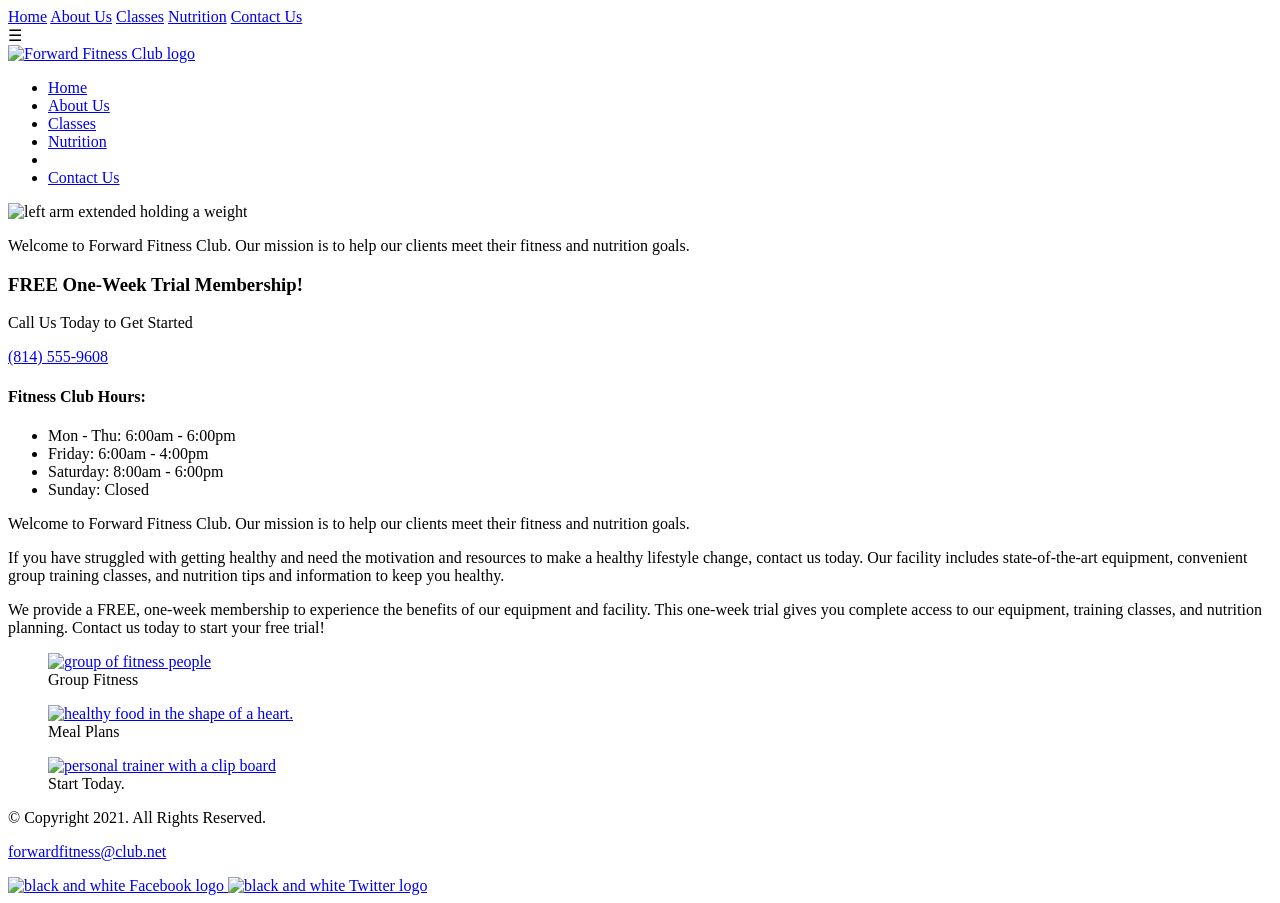
==== index.html @ fe1c2a9a "Add files via upload" ====
<!DOCTYPE html>
<!--This website template was created by Isaac Valdes based on the assignments and instructions provided by Mr. Kelley in CMP 130-->
<html lang="en">
    <head>
        <!-- Title -->
        <title>Complete Fitness - Free Trial | Forward Fitness</title>

        <!-- Meta Tags -->
        <meta charset="UTF-8">
        <meta http-equiv="X-UA-Compatible" content="IE=edge">
        <meta name="viewport" content="width=device-width, initial-scale=1.0">
        <meta name="description" content="The Forward Fitness Club is an elite fitness center dedicated to helping clients achieve their fitness and nutrition goals.">

        <!-- Links -->
        <link rel="stylesheet" href="css/minifiedcss.css">
        <link rel="preconnect" href="https://fonts.googleapis.com">
        <link rel="preconnect" href="https://fonts.gstatic.com" crossorigin>
        <link href="https://fonts.googleapis.com/css2?family=Francois+One&family=Roboto+Slab&display=swap" rel="stylesheet"> 
        <link rel="shortcut icon" href="images/images/favicon.ico">
        <link rel="icon" type="image/png" sizes="32x32" href="images/images/favicon-32.png">
        <link rel="apple-touch-icon" sizes="180x180" href="images/images/apple-touch-icon.png">
        <link rel="icon" sizes="192x192" href="images/images/android-chrome-192.png">
      </head>
<body>

	<div id="container">

        <!-- Mobile Nav-->
        <nav class="mobile-nav">
            <div id="menu-links">
                <a href="index.html">Home</a> 
                <a href="about.html">About Us</a> 
                <a href="classes.html">Classes</a> 
                <a href="nutrition.html">Nutrition</a> 
                <a href="contact.html">Contact Us</a>
            </div>
            <a class="menu-icon" onclick="hamburger()">
                <div>&#9776;</div>
            </a>
        </nav>

		<!-- Use the header area for the website name or logo -->
		<header id="fcc-logo">
			<a href="index.html"><img src="images/images/forward-fitness-logo.png" alt="Forward Fitness Club logo"></a>
		</header>
		
		<!-- Use the nav area to add hyperlinks to other pages within the website -->

        <!-- Tablet Desktop Nav -->
    <nav class="tablet-desktop">
        <ul>
      <li><a href="index.html">Home</a></li> 
      <li><a href="about.html">About Us</a></li> 
      <li><a href="classes.html">Classes</a></li> 
      <li><a href="nutrition.html">Nutrition</a><li> 
      <li><a href="contact.html">Contact Us</a></li>
  </ul>
    </nav>
        
        <!-- Hero Image -->
        <div id="hero" class="tablet-desktop">
            <img src="images/images/hero-image.jpg" alt="left arm extended holding a weight">
        </div>
		
		<!-- Use the main area to add the main content of the webpage -->
		<main>
            
            <div class="mobile">
                
                <p>Welcome to Forward Fitness Club. Our mission is to  help our clients meet their fitness and nutrition goals.</p> 
                
                <h3>FREE One-Week Trial Membership!</h3>
                <p>Call Us Today to Get Started</p>
                <p class="tel-link"><a href="tel:8145559608">(814) 555-9608</a></p>
                
                <h4>Fitness Club Hours:</h4>
                <ul class="hours">
			         <li>Mon - Thu: 6:00am - 6:00pm</li>
			         <li>Friday: 6:00am - 4:00pm</li>
			         <li>Saturday: 8:00am - 6:00pm</li>
			         <li>Sunday: Closed</li>
                </ul>
            
            </div>
            
            <div class="tablet-desktop">
		
                <p>Welcome to Forward Fitness Club. Our mission is to  help our clients meet their fitness and nutrition goals.</p> 

                <p>If you have struggled with getting healthy and need the motivation and resources to make a healthy lifestyle change, contact us today. Our facility includes state-of-the-art equipment, convenient group training classes, and nutrition tips and information to keep you healthy.</p> 

                <p>We provide a FREE, one-week membership to experience the benefits of our equipment and facility. This one-week trial gives you complete access to our equipment, training classes, and nutrition planning. Contact us today to <span class="action">start your free trial!</span></p> 
                
            </div>
			<div class="grid">
                <figure class="frame">
                    <a href="classes.html"><img src="images/images/fitness-group.jpg" alt="group of fitness people"></a>
                    <figcaption class="pic-text">Group Fitness</figcaption>
                </figure>
                <figure class="frame">
                    <a href="nutrition.html"><img src="images/images/food-heart.jpg" alt="healthy food in the shape of a heart."></a>
                    <figcaption class="pic-text">Meal Plans</figcaption>
                </figure>
                <figure class="frame">
                    <a href="nutrition.html"><img src="images/images/personal-trainer.jpg" alt="personal trainer with a clip board"></a>
                    <figcaption class="pic-text">Start Today.</figcaption>
                </figure>
            </div>
		</main>
		
		<!-- Use the footer area to add webpage footer content -->
		<footer>
            <div class="copyright">
                <p>&copy; Copyright 2021. All Rights Reserved.</p>
                <p><a href="mailto:forwardfitness@club.net">forwardfitness@club.net</a></p>
            </div>

            <div class="social">
                <a href="https://www.facebook.com/fwdfitclub.net" target="blank">
                    <img src="images/images/facebook-logo.png" alt="black and white Facebook logo">
                </a>
                <a href="https://twitter.com/fwdfitclub" target="blank">
                    <img src="images/images/twitter-logo.png" alt="black and white Twitter logo">
                </a>
            </div>
		</footer>
	
	</div>
	<script src="scripts/script.js"></script>
</body>
</html>
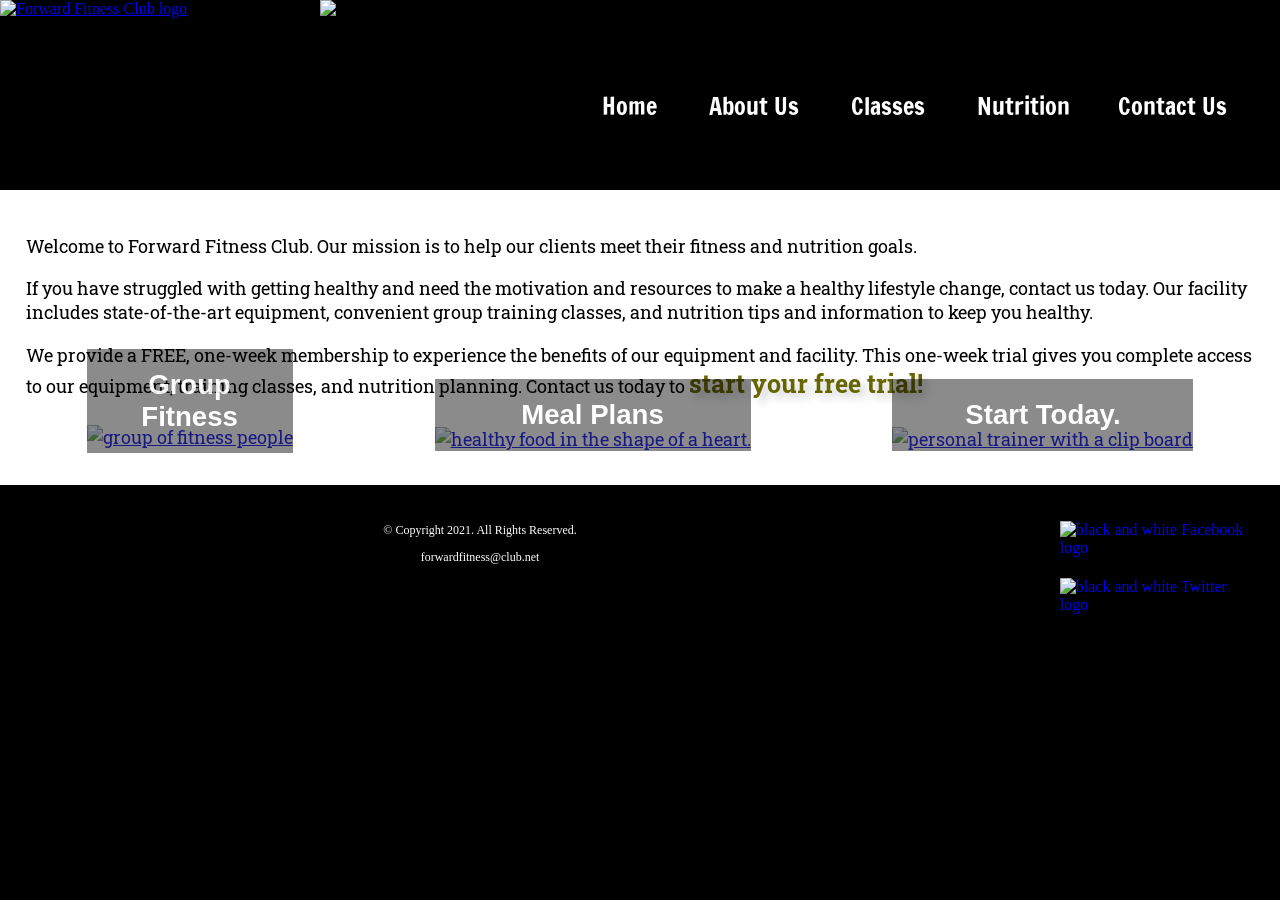
==== commit 0156c63e: "Update index.html" ====
--- a/index.html
+++ b/index.html
@@ -12,8 +12,8 @@
         <meta name="description" content="The Forward Fitness Club is an elite fitness center dedicated to helping clients achieve their fitness and nutrition goals.">
 
         <!-- Links -->
-        <link rel="stylesheet" href="css/minifiedcss.css">
-        <link rel="preconnect" href="https://fonts.googleapis.com">
+    	<link rel="stylesheet" href="minifiedcss.css">        
+		<link rel="preconnect" href="https://fonts.googleapis.com">
         <link rel="preconnect" href="https://fonts.gstatic.com" crossorigin>
         <link href="https://fonts.googleapis.com/css2?family=Francois+One&family=Roboto+Slab&display=swap" rel="stylesheet"> 
         <link rel="shortcut icon" href="images/images/favicon.ico">
@@ -128,4 +128,4 @@
 	</div>
 	<script src="scripts/script.js"></script>
 </body>
-</html>+</html>
--- a/minifiedcss.css
+++ b/minifiedcss.css
@@ -0,0 +1 @@
+body,header,nav,main,footer,h1,div,img,ul,figure,figcaption,section,article,audio,video{margin:0;padding:0;border:0}body{background-color:#000}img,video{max-width:100%;display:block}*{box-sizing:border-box}header{top:0;background-color:#000;height:190px}header img{margin:0 auto}.mobile-nav a{color:#fff;font-family:'Francois One',sans-serif;text-align:center;font-size:2em;text-decoration:none;padding:3%;display:block}.mobile-nav a.menu-icon{display:block;position:absolute;right:0;top:0}video{margin:0 auto 4%}.mobile{display:block}.tablet-desktop,#menu-links{display:none}main{background-color:#fff;padding:2%;font-size:1.15em;font-family:'Roboto Slab',serif}.mobile h3{text-shadow:5px 5px 8px #ccc}article{padding:2%}article h3{text-align:center}article img{margin:0 auto}article ul{margin-left:10%}article:nth-of-type(2){background-color:rgba(204,204,204,.3)}.tel-link{background-color:#404040;padding:2%;margin:0 auto;width:80%;text-align:center;border-radius:5px}.tel-link a{color:#fff;text-decoration:none;font-size:1.5em;display:block}.hours{margin-left:10%}.action{font-size:1.35em;color:#660;font-weight:700;text-shadow:5px 5px 8px #ccc}.frame{position:relative;max-width:450px;margin:2% auto}.pic-text{position:absolute;bottom:0;background:rgba(0,0,0,.5);color:#fff;width:100%;padding:20px;text-align:center;font-family:Verdana,Arial,sans-serif;font-size:1.5em;font-weight:700}#weights,#cardio,#training{margin:0 2%}.round{border-radius:8px}.external-link{color:#660;font-weight:700;text-decoration:none}#contact{text-align:center}#contact .contact-email-link{color:#660;text-decoration:none}.map{border:2px solid #000;width:95%;height:50%}#form{margin-top:2%;background-color:#f2f2f2;padding:2%}#form h2{text-align:center}fieldset,input,select,textarea{margin-bottom:2%}fieldset legend{font-weight:700;font-size:1.25em}label{display:block;padding-top:3%}form #submit{margin:0 auto;border:none;display:block;padding:2%;background-color:#b3b3b3;font-size:1em;border-radius:10px}footer .copyright{font-size:.75em;text-align:center;color:#fff;padding:2% 4%;float:left;width:75%}footer p a{color:#fff;text-decoration:none}.social{float:right;width:20%;padding:2%}.social img{display:inline-block;padding:5%}@media screen and (min-width:630px),print{.tablet-desktop{display:block}.mobile,.mobile-nav{display:none}header{padding-bottom:2%}nav{padding:1%;margin-bottom:1%}nav ul{list-style-type:none;text-align:center}nav li{font-size:1.5em;font-family:'Francois One',sans-serif;border-top:none;display:inline-block;border-right:1px solid #fff}nav li:last-child{border-right:none}nav li a{padding:.1em .75em;display:block;color:#fff;text-decoration:none}main ul{margin:0 0 4% 10%}.grid{display:grid;grid-template-columns:auto auto auto;grid-gap:20px}.pic-text{font-size:1em;padding:10px}aside{text-align:center;font-size:1.25em;font-style:italic;font-weight:700;padding:2%;background-color:rgba(204,204,204,.5);box-shadow:5px 5px 8px #000;text-shadow:5px 5px 5px #b3b3b3;border-radius:0 15px}.grid-item4{grid-column:1 / span 3}#exercises{border-top:1px solid #000;border-bottom:1px solid #000;background:linear-gradient(to right,#ccc,#fff);background-color:#f2f2f2;padding:1% 2%}.offer:hover{transform:scale(1.25);cursor:pointer}#exercises dt{font-weight:700}#exercises dd{padding:.5% 1% 2% 0}.viewex{font-weight:700;cursor:pointer}#example{display:none}.tel-num{font-size:1.25em}.map{width:600px;height:450px}table{border:1px solid #000;border-collapse:collapse;margin:0 auto;width:100%}caption{font-size:1.5em;font-weight:700;padding:1%}th,td{border:1px solid #000;padding:2%}th{background-color:#000;color:#fff;font-size:1.15em}tr:nth-child(odd){background-color:#ccc}form{width:70%;margin:0 auto}@-webkit-keyframes text-animation{0%{font-size:1em}50%{font-size:2em}100%{font-size:1.35em}}@keyframes text-animation{0%{font-size:1em}50%{font-size:2em}100%{font-size:1.35em}}figcaption{-webkit-animation-name:text-animation;animation-name:text-animation;-webkit-animation-delay:3s;animation-delay:3s;-webkit-animation-duration:5s;animation-duration:5s}}@media screen and (min-width:1051px),print{header{width:25%;float:left;padding-bottom:0}nav{float:right;width:70%;margin:4em 1em 0 0}nav ul{text-align:right}nav li{border:none}nav li a{padding:.5em 1em}nav li a:hover{color:#000;background-color:#fff;transform:scale(1.3)}main{clear:left}main h1{font-size:1.8em}article h3{font-size:1.75em}.pic-text{font-size:1.5em;padding:20px}.frame{opacity:.9}.frame:hover{opacity:1;box-shadow:8px 8px 10px gray;transform:translateY(10px)}#weights,#cardio,#training{width:29%;float:left;margin:0 2%}#exercises{clear:left}form{width:auto}.form-grid{display:grid;grid-template-columns:auto auto auto;grid-gap:20px}.btn{grid-column:1 / span 3}}@media screen and (min-width:1921px){#container{width:1920px;margin:0 auto}table{width:80%}}@media print{body{background-color:#fff;color:#000}}
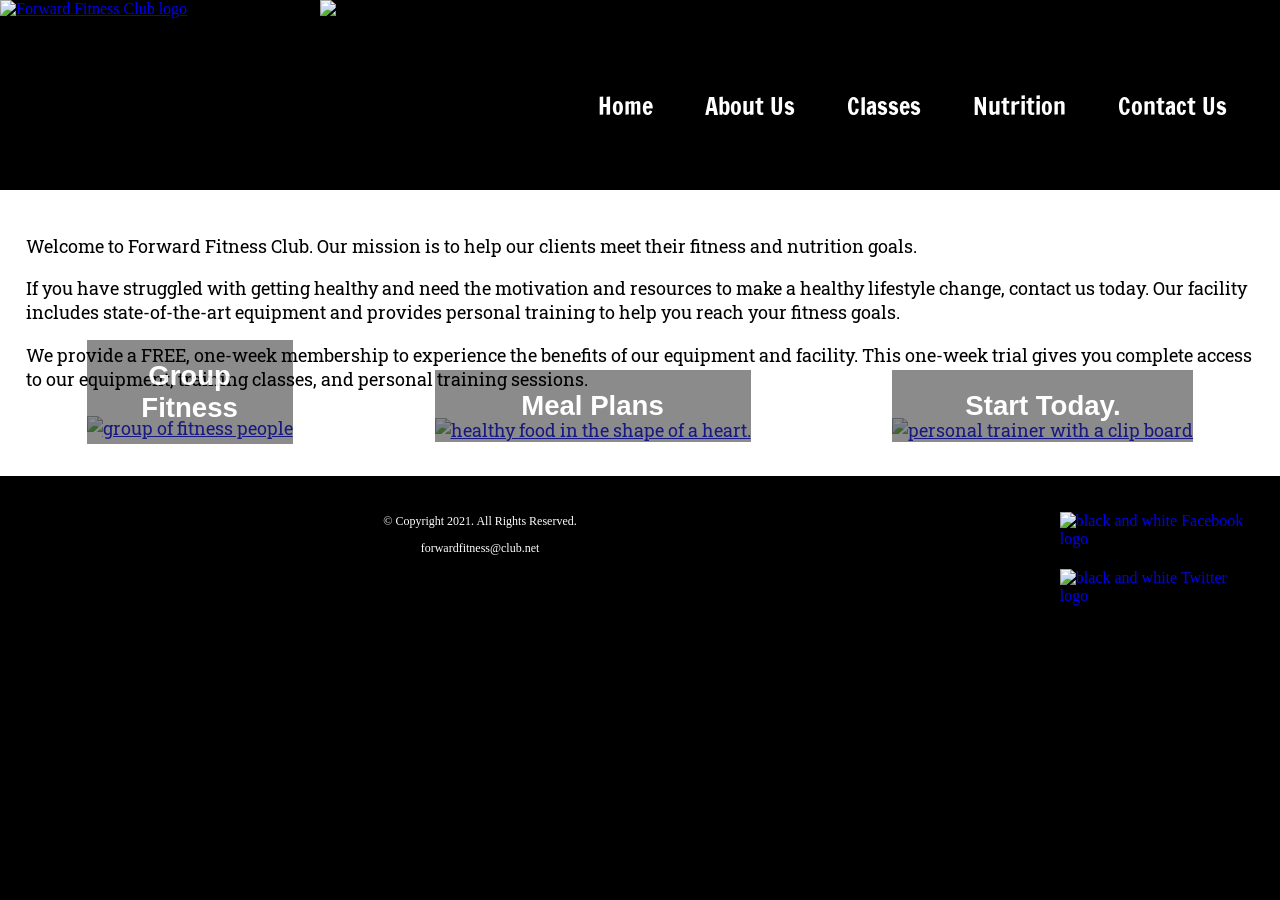
==== commit 99996230: "Fix HTML errors: close unclosed li tags, fix target attributes, and correct CSS path" ====
--- a/index.html
+++ b/index.html
@@ -1,131 +1,131 @@
-<!DOCTYPE html>
-<!--This website template was created by Isaac Valdes based on the assignments and instructions provided by Mr. Kelley in CMP 130-->
-<html lang="en">
-    <head>
-        <!-- Title -->
-        <title>Complete Fitness - Free Trial | Forward Fitness</title>
-
-        <!-- Meta Tags -->
-        <meta charset="UTF-8">
-        <meta http-equiv="X-UA-Compatible" content="IE=edge">
-        <meta name="viewport" content="width=device-width, initial-scale=1.0">
-        <meta name="description" content="The Forward Fitness Club is an elite fitness center dedicated to helping clients achieve their fitness and nutrition goals.">
-
-        <!-- Links -->
-    	<link rel="stylesheet" href="minifiedcss.css">        
-		<link rel="preconnect" href="https://fonts.googleapis.com">
-        <link rel="preconnect" href="https://fonts.gstatic.com" crossorigin>
-        <link href="https://fonts.googleapis.com/css2?family=Francois+One&family=Roboto+Slab&display=swap" rel="stylesheet"> 
-        <link rel="shortcut icon" href="images/images/favicon.ico">
-        <link rel="icon" type="image/png" sizes="32x32" href="images/images/favicon-32.png">
-        <link rel="apple-touch-icon" sizes="180x180" href="images/images/apple-touch-icon.png">
-        <link rel="icon" sizes="192x192" href="images/images/android-chrome-192.png">
-      </head>
-<body>
-
-	<div id="container">
-
-        <!-- Mobile Nav-->
-        <nav class="mobile-nav">
-            <div id="menu-links">
-                <a href="index.html">Home</a> 
-                <a href="about.html">About Us</a> 
-                <a href="classes.html">Classes</a> 
-                <a href="nutrition.html">Nutrition</a> 
-                <a href="contact.html">Contact Us</a>
-            </div>
-            <a class="menu-icon" onclick="hamburger()">
-                <div>&#9776;</div>
-            </a>
-        </nav>
-
-		<!-- Use the header area for the website name or logo -->
-		<header id="fcc-logo">
-			<a href="index.html"><img src="images/images/forward-fitness-logo.png" alt="Forward Fitness Club logo"></a>
-		</header>
-		
-		<!-- Use the nav area to add hyperlinks to other pages within the website -->
-
-        <!-- Tablet Desktop Nav -->
-    <nav class="tablet-desktop">
-        <ul>
-      <li><a href="index.html">Home</a></li> 
-      <li><a href="about.html">About Us</a></li> 
-      <li><a href="classes.html">Classes</a></li> 
-      <li><a href="nutrition.html">Nutrition</a><li> 
-      <li><a href="contact.html">Contact Us</a></li>
-  </ul>
-    </nav>
-        
-        <!-- Hero Image -->
-        <div id="hero" class="tablet-desktop">
-            <img src="images/images/hero-image.jpg" alt="left arm extended holding a weight">
-        </div>
-		
-		<!-- Use the main area to add the main content of the webpage -->
-		<main>
-            
-            <div class="mobile">
-                
-                <p>Welcome to Forward Fitness Club. Our mission is to  help our clients meet their fitness and nutrition goals.</p> 
-                
-                <h3>FREE One-Week Trial Membership!</h3>
-                <p>Call Us Today to Get Started</p>
-                <p class="tel-link"><a href="tel:8145559608">(814) 555-9608</a></p>
-                
-                <h4>Fitness Club Hours:</h4>
-                <ul class="hours">
-			         <li>Mon - Thu: 6:00am - 6:00pm</li>
-			         <li>Friday: 6:00am - 4:00pm</li>
-			         <li>Saturday: 8:00am - 6:00pm</li>
-			         <li>Sunday: Closed</li>
-                </ul>
-            
-            </div>
-            
-            <div class="tablet-desktop">
-		
-                <p>Welcome to Forward Fitness Club. Our mission is to  help our clients meet their fitness and nutrition goals.</p> 
-
-                <p>If you have struggled with getting healthy and need the motivation and resources to make a healthy lifestyle change, contact us today. Our facility includes state-of-the-art equipment, convenient group training classes, and nutrition tips and information to keep you healthy.</p> 
-
-                <p>We provide a FREE, one-week membership to experience the benefits of our equipment and facility. This one-week trial gives you complete access to our equipment, training classes, and nutrition planning. Contact us today to <span class="action">start your free trial!</span></p> 
-                
-            </div>
-			<div class="grid">
-                <figure class="frame">
-                    <a href="classes.html"><img src="images/images/fitness-group.jpg" alt="group of fitness people"></a>
-                    <figcaption class="pic-text">Group Fitness</figcaption>
-                </figure>
-                <figure class="frame">
-                    <a href="nutrition.html"><img src="images/images/food-heart.jpg" alt="healthy food in the shape of a heart."></a>
-                    <figcaption class="pic-text">Meal Plans</figcaption>
-                </figure>
-                <figure class="frame">
-                    <a href="nutrition.html"><img src="images/images/personal-trainer.jpg" alt="personal trainer with a clip board"></a>
-                    <figcaption class="pic-text">Start Today.</figcaption>
-                </figure>
-            </div>
-		</main>
-		
-		<!-- Use the footer area to add webpage footer content -->
-		<footer>
-            <div class="copyright">
-                <p>&copy; Copyright 2021. All Rights Reserved.</p>
-                <p><a href="mailto:forwardfitness@club.net">forwardfitness@club.net</a></p>
-            </div>
-
-            <div class="social">
-                <a href="https://www.facebook.com/fwdfitclub.net" target="blank">
-                    <img src="images/images/facebook-logo.png" alt="black and white Facebook logo">
-                </a>
-                <a href="https://twitter.com/fwdfitclub" target="blank">
-                    <img src="images/images/twitter-logo.png" alt="black and white Twitter logo">
-                </a>
-            </div>
-		</footer>
-	
-	</div>
-	<script src="scripts/script.js"></script>
-</body>
-</html>
+<!DOCTYPE html>
+<!--This website template was created by Isaac Valdes based on the assignments and instructions provided by Mr. Kelley in CMP 130-->
+<html lang="en">
+    <head>
+        <!-- Title -->
+        <title>Complete Fitness - Free Trial | Forward Fitness</title>
+
+        <!-- Meta Tags -->
+        <meta charset="UTF-8">
+        <meta http-equiv="X-UA-Compatible" content="IE=edge">
+        <meta name="viewport" content="width=device-width, initial-scale=1.0">
+        <meta name="description" content="The Forward Fitness Club is an elite fitness center dedicated to helping clients achieve their fitness and nutrition goals.">
+
+        <!-- Links -->
+        <link rel="stylesheet" href="minifiedcss.css">
+        <link rel="preconnect" href="https://fonts.googleapis.com">
+        <link rel="preconnect" href="https://fonts.gstatic.com" crossorigin>
+        <link href="https://fonts.googleapis.com/css2?family=Francois+One&family=Roboto+Slab&display=swap" rel="stylesheet"> 
+        <link rel="shortcut icon" href="images/images/favicon.ico">
+        <link rel="icon" type="image/png" sizes="32x32" href="images/images/favicon-32.png">
+        <link rel="apple-touch-icon" sizes="180x180" href="images/images/apple-touch-icon.png">
+        <link rel="icon" sizes="192x192" href="images/images/android-chrome-192.png">
+      </head>
+<body>
+
+	<div id="container">
+
+        <!-- Mobile Nav-->
+        <nav class="mobile-nav">
+            <div id="menu-links">
+                <a href="index.html">Home</a> 
+                <a href="about.html">About Us</a> 
+                <a href="classes.html">Classes</a> 
+                <a href="nutrition.html">Nutrition</a> 
+                <a href="contact.html">Contact Us</a>
+            </div>
+            <a class="menu-icon" onclick="hamburger()">
+                <div>&#9776;</div>
+            </a>
+        </nav>
+
+		<!-- Use the header area for the website name or logo -->
+		<header id="fcc-logo">
+			<a href="index.html"><img src="images/images/forward-fitness-logo.png" alt="Forward Fitness Club logo"></a>
+		</header>
+		
+		<!-- Use the nav area to add hyperlinks to other pages within the website -->
+
+        <!-- Tablet Desktop Nav -->
+    <nav class="tablet-desktop">
+        <ul>
+      <li><a href="index.html">Home</a></li> 
+      <li><a href="about.html">About Us</a></li> 
+      <li><a href="classes.html">Classes</a></li> 
+      <li><a href="nutrition.html">Nutrition</a></li> 
+      <li><a href="contact.html">Contact Us</a></li>
+  </ul>
+    </nav>
+        
+        <!-- Hero Image -->
+        <div id="hero" class="tablet-desktop">
+            <img src="images/images/hero-image.jpg" alt="left arm extended holding a weight">
+        </div>
+		
+		<!-- Use the main area to add the main content of the webpage -->
+		<main>
+            
+            <div class="mobile">
+                
+                <p>Welcome to Forward Fitness Club. Our mission is to  help our clients meet their fitness and nutrition goals.</p> 
+                
+                <h3>FREE One-Week Trial Membership!</h3>
+                <p>Call Us Today to Get Started</p>
+                <p class="tel-link"><a href="tel:8145559608">(814) 555-9608</a></p>
+                
+                <h4>Fitness Club Hours:</h4>
+                <ul class="hours">
+			         <li>Mon - Thu: 6:00am - 6:00pm</li>
+			         <li>Friday: 6:00am - 4:00pm</li>
+			         <li>Saturday: 8:00am - 6:00pm</li>
+			         <li>Sunday: Closed</li>
+                </ul>
+            
+            </div>
+            
+            <div class="tablet-desktop">
+	
+                <p>Welcome to Forward Fitness Club. Our mission is to  help our clients meet their fitness and nutrition goals.</p> 
+
+                <p>If you have struggled with getting healthy and need the motivation and resources to make a healthy lifestyle change, contact us today. Our facility includes state-of-the-art equipment and provides personal training to help you reach your fitness goals.</p>
+
+                <p>We provide a FREE, one-week membership to experience the benefits of our equipment and facility. This one-week trial gives you complete access to our equipment, training classes, and personal training sessions.</p>
+                
+            </div>
+			<div class="grid">
+                <figure class="frame">
+                    <a href="classes.html"><img src="images/images/fitness-group.jpg" alt="group of fitness people"></a>
+                    <figcaption class="pic-text">Group Fitness</figcaption>
+                </figure>
+                <figure class="frame">
+                    <a href="nutrition.html"><img src="images/images/food-heart.jpg" alt="healthy food in the shape of a heart."></a>
+                    <figcaption class="pic-text">Meal Plans</figcaption>
+                </figure>
+                <figure class="frame">
+                    <a href="nutrition.html"><img src="images/images/personal-trainer.jpg" alt="personal trainer with a clip board"></a>
+                    <figcaption class="pic-text">Start Today.</figcaption>
+                </figure>
+            </div>
+		</main>
+		
+		<!-- Use the footer area to add webpage footer content -->
+		<footer>
+            <div class="copyright">
+                <p>&copy; Copyright 2021. All Rights Reserved.</p>
+                <p><a href="mailto:forwardfitness@club.net">forwardfitness@club.net</a></p>
+            </div>
+
+            <div class="social">
+                <a href="https://www.facebook.com/fwdfitclub.net" target="_blank">
+                    <img src="images/images/facebook-logo.png" alt="black and white Facebook logo">
+                </a>
+                <a href="https://twitter.com/fwdfitclub" target="_blank">
+                    <img src="images/images/twitter-logo.png" alt="black and white Twitter logo">
+                </a>
+            </div>
+		</footer>
+	
+	</div>
+	<script src="scripts/script.js"></script>
+</body>
+</html>
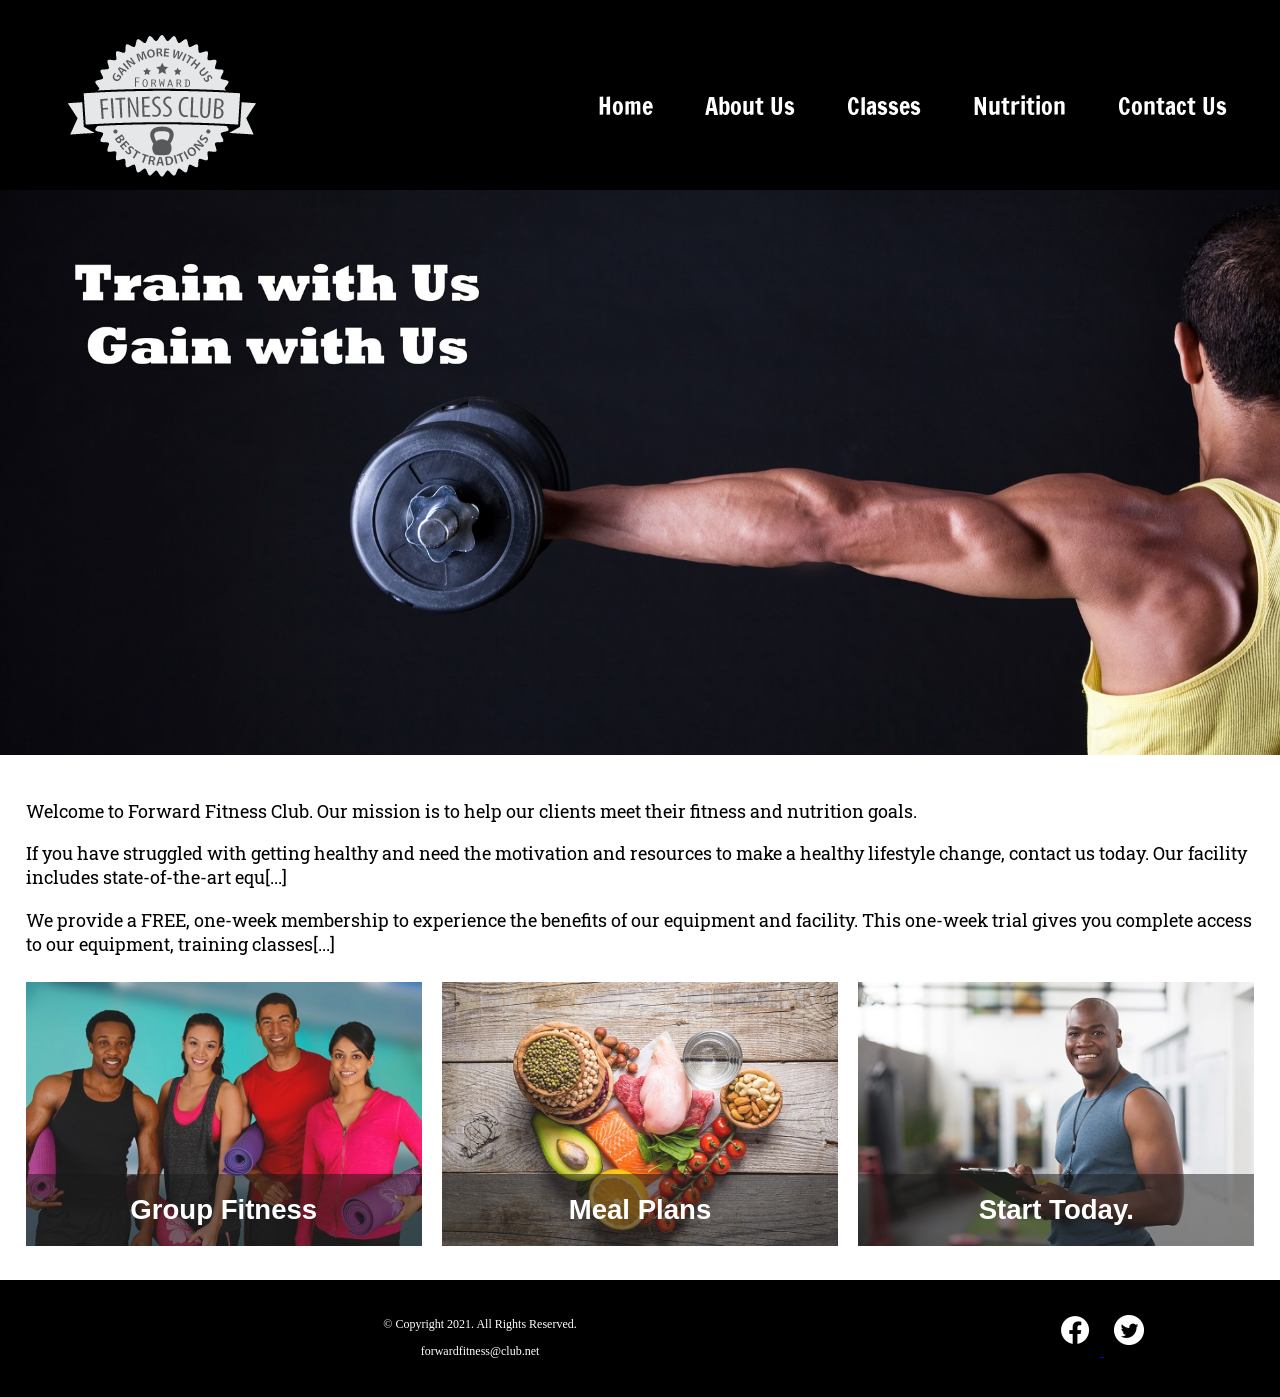
==== commit 77af4d0f: "Fix asset paths to match repository structure" ====
--- a/index.html
+++ b/index.html
@@ -16,10 +16,10 @@
         <link rel="preconnect" href="https://fonts.googleapis.com">
         <link rel="preconnect" href="https://fonts.gstatic.com" crossorigin>
         <link href="https://fonts.googleapis.com/css2?family=Francois+One&family=Roboto+Slab&display=swap" rel="stylesheet"> 
-        <link rel="shortcut icon" href="images/images/favicon.ico">
-        <link rel="icon" type="image/png" sizes="32x32" href="images/images/favicon-32.png">
-        <link rel="apple-touch-icon" sizes="180x180" href="images/images/apple-touch-icon.png">
-        <link rel="icon" sizes="192x192" href="images/images/android-chrome-192.png">
+        <link rel="shortcut icon" href="favicon.ico">
+        <link rel="icon" type="image/png" sizes="32x32" href="favicon-32.png">
+        <link rel="apple-touch-icon" sizes="180x180" href="apple-touch-icon.png">
+        <link rel="icon" sizes="192x192" href="android-chrome-192.png">
       </head>
 <body>
 
@@ -41,7 +41,7 @@
 
 		<!-- Use the header area for the website name or logo -->
 		<header id="fcc-logo">
-			<a href="index.html"><img src="images/images/forward-fitness-logo.png" alt="Forward Fitness Club logo"></a>
+			<a href="index.html"><img src="forward-fitness-logo.png" alt="Forward Fitness Club logo"></a>
 		</header>
 		
 		<!-- Use the nav area to add hyperlinks to other pages within the website -->
@@ -59,7 +59,7 @@
         
         <!-- Hero Image -->
         <div id="hero" class="tablet-desktop">
-            <img src="images/images/hero-image.jpg" alt="left arm extended holding a weight">
+            <img src="hero-image.jpg" alt="left arm extended holding a weight">
         </div>
 		
 		<!-- Use the main area to add the main content of the webpage -->
@@ -84,25 +84,25 @@
             </div>
             
             <div class="tablet-desktop">
-	
+
                 <p>Welcome to Forward Fitness Club. Our mission is to  help our clients meet their fitness and nutrition goals.</p> 
 
-                <p>If you have struggled with getting healthy and need the motivation and resources to make a healthy lifestyle change, contact us today. Our facility includes state-of-the-art equipment and provides personal training to help you reach your fitness goals.</p>
+                <p>If you have struggled with getting healthy and need the motivation and resources to make a healthy lifestyle change, contact us today. Our facility includes state-of-the-art equ[...]
 
-                <p>We provide a FREE, one-week membership to experience the benefits of our equipment and facility. This one-week trial gives you complete access to our equipment, training classes, and personal training sessions.</p>
+                <p>We provide a FREE, one-week membership to experience the benefits of our equipment and facility. This one-week trial gives you complete access to our equipment, training classes[...]
                 
             </div>
 			<div class="grid">
                 <figure class="frame">
-                    <a href="classes.html"><img src="images/images/fitness-group.jpg" alt="group of fitness people"></a>
+                    <a href="classes.html"><img src="fitness-group.jpg" alt="group of fitness people"></a>
                     <figcaption class="pic-text">Group Fitness</figcaption>
                 </figure>
                 <figure class="frame">
-                    <a href="nutrition.html"><img src="images/images/food-heart.jpg" alt="healthy food in the shape of a heart."></a>
+                    <a href="nutrition.html"><img src="food-heart.jpg" alt="healthy food in the shape of a heart."></a>
                     <figcaption class="pic-text">Meal Plans</figcaption>
                 </figure>
                 <figure class="frame">
-                    <a href="nutrition.html"><img src="images/images/personal-trainer.jpg" alt="personal trainer with a clip board"></a>
+                    <a href="nutrition.html"><img src="personal-trainer.jpg" alt="personal trainer with a clip board"></a>
                     <figcaption class="pic-text">Start Today.</figcaption>
                 </figure>
             </div>
@@ -117,15 +117,15 @@
 
             <div class="social">
                 <a href="https://www.facebook.com/fwdfitclub.net" target="_blank">
-                    <img src="images/images/facebook-logo.png" alt="black and white Facebook logo">
+                    <img src="facebook-logo.png" alt="black and white Facebook logo">
                 </a>
                 <a href="https://twitter.com/fwdfitclub" target="_blank">
-                    <img src="images/images/twitter-logo.png" alt="black and white Twitter logo">
+                    <img src="twitter-logo.png" alt="black and white Twitter logo">
                 </a>
             </div>
 		</footer>
 	
 	</div>
-	<script src="scripts/script.js"></script>
+	<script src="script.js"></script>
 </body>
 </html>
